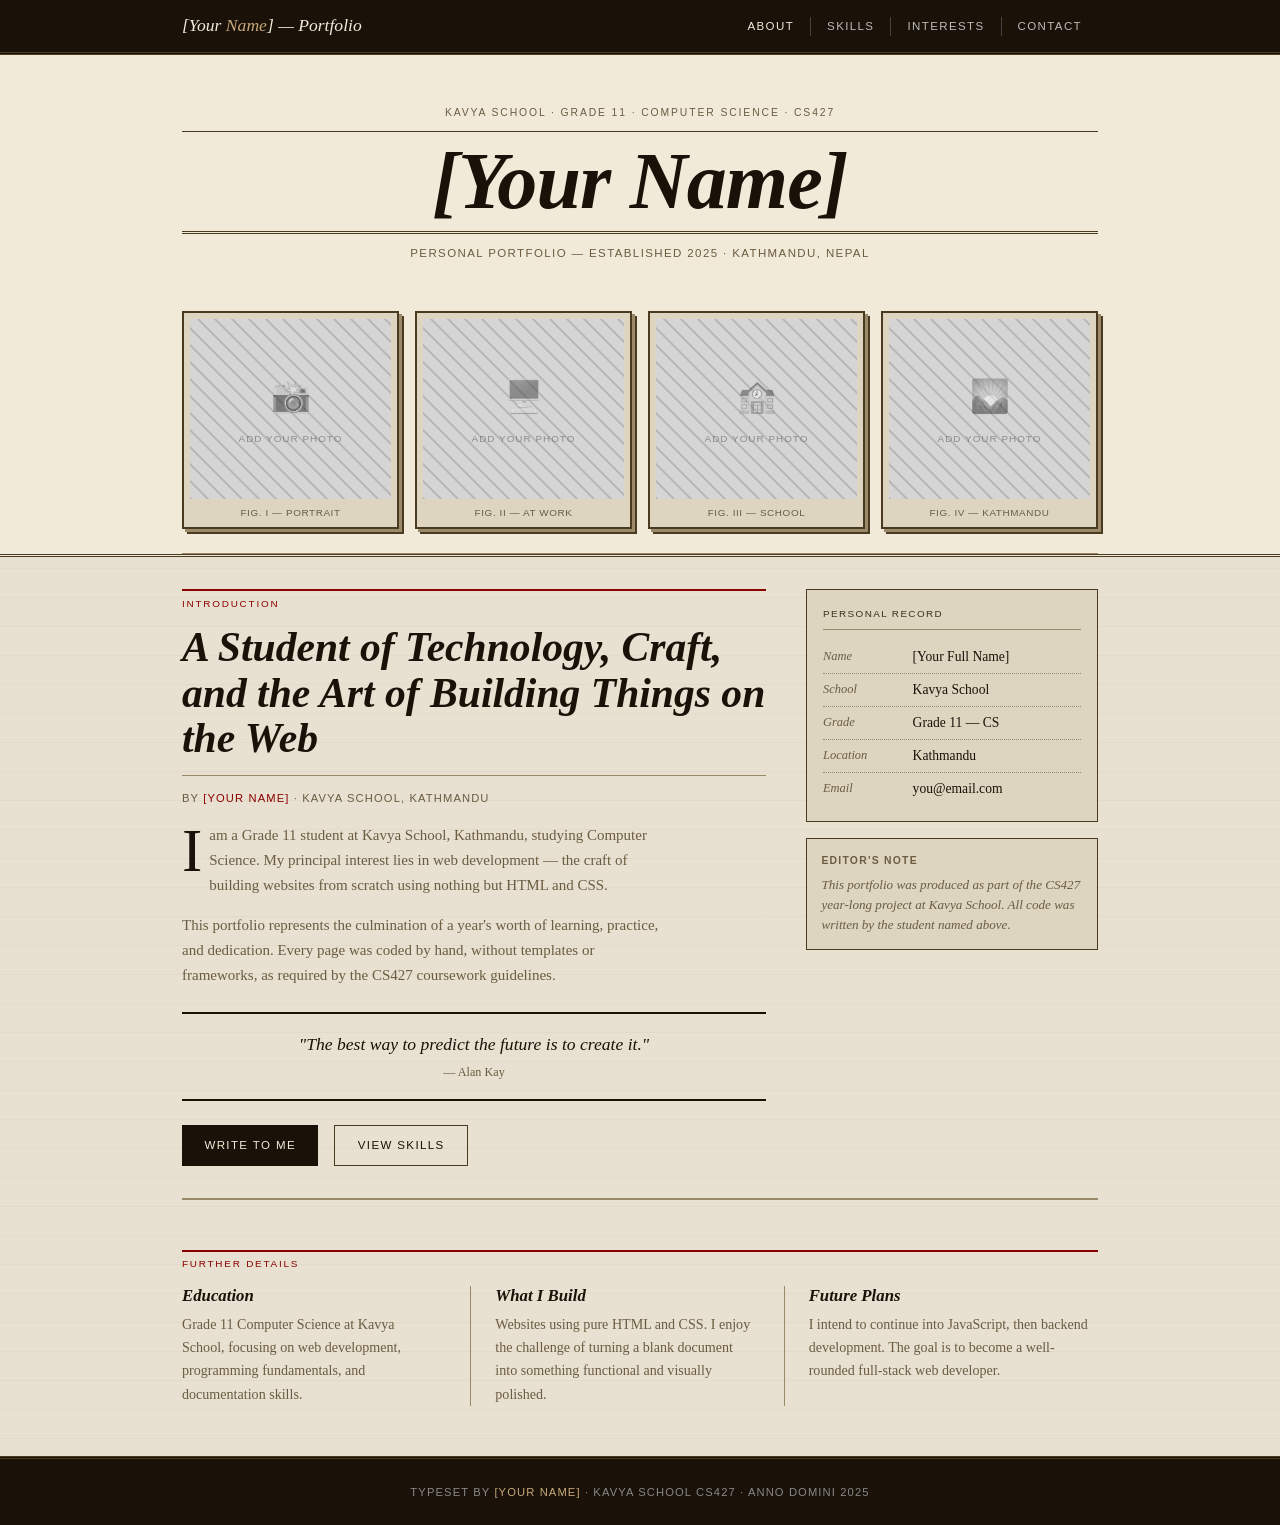
==== about.html @ 9f1b2555 "Add files via upload" ====
<!DOCTYPE html>
<html lang="en">
<head>
  <meta charset="UTF-8" />
  <meta name="viewport" content="width=device-width, initial-scale=1.0" />
  <title>About — [Your Name]</title>
  <link rel="stylesheet" href="css/style.css" />
  <style>
    /* Photo gallery row across the top */
    .photo-row {
      display: grid;
      grid-template-columns: repeat(4, 1fr);
      gap: 1rem;
      padding: 1.5rem 0;
      border-bottom: 1px solid var(--border);
      background: var(--paper);
    }

    .photo-frame-inner { height: 180px; }

    /* Two-column intro */
    .intro-grid {
      display: grid;
      grid-template-columns: 2fr 1fr;
      gap: 2.5rem;
      padding: 2rem 0;
      border-bottom: 1px solid var(--border);
    }

    .headline-big {
      font-size: clamp(1.6rem, 4vw, 2.6rem);
      font-style: italic;
      line-height: 1.1;
      margin-bottom: 0.8rem;
      border-bottom: 1px solid var(--border);
      padding-bottom: 0.8rem;
    }

    .byline {
      font-family: var(--font-sans);
      font-size: 0.7rem;
      letter-spacing: 0.1em;
      text-transform: uppercase;
      color: var(--ink-light);
      margin-bottom: 1rem;
    }

    .byline span { color: var(--red); }

    @media (max-width: 720px) {
      .photo-row { grid-template-columns: repeat(2, 1fr); }
      .intro-grid { grid-template-columns: 1fr; }
    }
  </style>
</head>
<body>
  <nav>
    <div class="nav-inner">
      <a href="about.html" class="nav-logo">[Your <span>Name</span>] — Portfolio</a>
      <ul class="nav-links">
        <li><a href="about.html" class="active">About</a></li>
        <li><a href="skills.html">Skills</a></li>
        <li><a href="interests.html">Interests</a></li>
        <li><a href="contact.html">Contact</a></li>
      </ul>
    </div>
  </nav>

  <div class="masthead-wrap">
    <div class="container">
      <div class="masthead">
        <div class="masthead-kicker">Kavya School · Grade 11 · Computer Science · CS427</div>
        <hr class="masthead-rule" />
        <h1>[Your Name]</h1>
        <hr class="masthead-rule double" />
        <div class="masthead-sub">Personal Portfolio — Established 2025 · Kathmandu, Nepal</div>
      </div>

      <!-- 4 image frames -->
      <div class="photo-row">
        <div class="photo-frame">
          <div class="photo-frame-inner">
            <span class="frame-icon">📸</span>
            <span class="frame-label">Add your photo</span>
          </div>
          <div class="photo-caption">Fig. I — Portrait</div>
        </div>
        <div class="photo-frame">
          <div class="photo-frame-inner">
            <span class="frame-icon">🖥️</span>
            <span class="frame-label">Add your photo</span>
          </div>
          <div class="photo-caption">Fig. II — At Work</div>
        </div>
        <div class="photo-frame">
          <div class="photo-frame-inner">
            <span class="frame-icon">🏫</span>
            <span class="frame-label">Add your photo</span>
          </div>
          <div class="photo-caption">Fig. III — School</div>
        </div>
        <div class="photo-frame">
          <div class="photo-frame-inner">
            <span class="frame-icon">🌄</span>
            <span class="frame-label">Add your photo</span>
          </div>
          <div class="photo-caption">Fig. IV — Kathmandu</div>
        </div>
      </div>
    </div>
  </div>

  <main>
    <div class="container">
      <div class="intro-grid">
        <div>
          <span class="section-label">Introduction</span>
          <h2 class="headline-big">A Student of Technology, Craft, and the Art of Building Things on the Web</h2>
          <div class="byline">By <span>[Your Name]</span> · Kavya School, Kathmandu</div>

          <p class="drop-cap" style="margin-bottom: 1rem;">
            I am a Grade 11 student at Kavya School, Kathmandu, studying Computer Science. My principal interest lies in web development — the craft of building websites from scratch using nothing but HTML and CSS.
          </p>
          <p style="margin-bottom: 1rem;">
            This portfolio represents the culmination of a year's worth of learning, practice, and dedication. Every page was coded by hand, without templates or frameworks, as required by the CS427 coursework guidelines.
          </p>

          <div class="pull-quote">
            <p>"The best way to predict the future is to create it."</p>
            <cite>— Alan Kay</cite>
          </div>

          <div class="flex gap-2 flex-wrap">
            <a href="contact.html" class="btn btn-primary">Write to Me</a>
            <a href="skills.html" class="btn btn-outline">View Skills</a>
          </div>
        </div>

        <div>
          <div class="infobox mb-2">
            <div class="infobox-title">Personal Record</div>
            <div class="info-row"><span class="info-lbl">Name</span><span>[Your Full Name]</span></div>
            <div class="info-row"><span class="info-lbl">School</span><span>Kavya School</span></div>
            <div class="info-row"><span class="info-lbl">Grade</span><span>Grade 11 — CS</span></div>
            <div class="info-row"><span class="info-lbl">Location</span><span>Kathmandu</span></div>
            <div class="info-row"><span class="info-lbl">Email</span><span>you@email.com</span></div>
          </div>

          <!-- Inline style sidebar notice -->
          <div style="border: 1px solid var(--border-strong); padding: 0.9rem; background: var(--paper-dark); font-size: 0.82rem; font-style: italic; line-height: 1.5; color: var(--ink-light);">
            <strong style="display: block; font-style: normal; font-family: var(--font-sans); font-size: 0.65rem; letter-spacing: 0.12em; text-transform: uppercase; margin-bottom: 0.4rem;">Editor's Note</strong>
            This portfolio was produced as part of the CS427 year-long project at Kavya School. All code was written by the student named above.
          </div>
        </div>
      </div>

      <section class="section">
        <span class="section-label">Further Details</span>
        <div class="col-3 col-divider">
          <div>
            <h3 style="font-style: italic; margin-bottom: 0.5rem;">Education</h3>
            <p style="font-size: 0.88rem;">Grade 11 Computer Science at Kavya School, focusing on web development, programming fundamentals, and documentation skills.</p>
          </div>
          <div>
            <h3 style="font-style: italic; margin-bottom: 0.5rem;">What I Build</h3>
            <p style="font-size: 0.88rem;">Websites using pure HTML and CSS. I enjoy the challenge of turning a blank document into something functional and visually polished.</p>
          </div>
          <div>
            <h3 style="font-style: italic; margin-bottom: 0.5rem;">Future Plans</h3>
            <p style="font-size: 0.88rem;">I intend to continue into JavaScript, then backend development. The goal is to become a well-rounded full-stack web developer.</p>
          </div>
        </div>
      </section>
    </div>
  </main>

  <footer>
    <div class="container">
      <p>Typeset by <span>[Your Name]</span> · Kavya School CS427 · Anno Domini 2025</p>
    </div>
  </footer>
</body>
</html>
---- css/style.css ----
/* =============================================
   PORTFOLIO V4 - OLD TIMEY B&W - EXTERNAL CSS
   ============================================= */

:root {
  --bg: #e8e0d0;
  --paper: #f2ead8;
  --paper-dark: #ddd5c0;
  --ink: #1a1208;
  --ink-mid: #3d3020;
  --ink-light: #6b5c42;
  --red: #8b0000;
  --border: #9a8a6a;
  --border-strong: #4a3a20;
  --font-display: 'Georgia', 'Times New Roman', serif;
  --font-body: 'Georgia', 'Times New Roman', serif;
  --font-sans: 'Arial Narrow', 'Arial', sans-serif;
  --font-mono: 'Courier New', monospace;
}

*, *::before, *::after { margin: 0; padding: 0; box-sizing: border-box; }
html { scroll-behavior: smooth; }

body {
  background-color: var(--bg);
  background-image:
    repeating-linear-gradient(
      0deg,
      transparent,
      transparent 28px,
      rgba(100,80,40,0.04) 28px,
      rgba(100,80,40,0.04) 29px
    );
  color: var(--ink);
  font-family: var(--font-body);
  font-size: 15px;
  line-height: 1.65;
}

h1, h2, h3, h4 {
  font-family: var(--font-display);
  line-height: 1.15;
  color: var(--ink);
}

h1 { font-size: clamp(1.8rem, 4vw, 3.2rem); }
h2 { font-size: clamp(1.2rem, 2.5vw, 1.8rem); }
h3 { font-size: 1.05rem; }

p { color: var(--ink-light); max-width: 65ch; }
a { color: var(--red); text-decoration: underline; }
a:hover { color: var(--ink); }

.container { max-width: 980px; margin: 0 auto; padding: 0 2rem; }
.section { padding: 50px 0; border-top: 1px solid var(--border); }

/* ---- NAV ---- */
nav {
  background: var(--ink);
  position: fixed;
  top: 0; left: 0; right: 0;
  z-index: 100;
  border-bottom: 3px double #4a3a20;
}

.nav-inner {
  max-width: 980px;
  margin: 0 auto;
  padding: 0 2rem;
  display: flex;
  align-items: center;
  justify-content: space-between;
  height: 52px;
}

.nav-logo {
  font-family: var(--font-display);
  font-size: 1.1rem;
  font-style: italic;
  color: var(--paper);
  text-decoration: none;
}

.nav-logo span { color: #c8a87a; }

.nav-links { display: flex; list-style: none; }
.nav-links li { border-left: 1px solid #444; }
.nav-links li:first-child { border-left: none; }
.nav-links a {
  display: block;
  padding: 0 1rem;
  color: #bbb;
  font-family: var(--font-sans);
  font-size: 0.72rem;
  letter-spacing: 0.12em;
  text-transform: uppercase;
  text-decoration: none;
}
.nav-links a:hover, .nav-links a.active { color: var(--paper); }

/* ---- MASTHEAD ---- */
.masthead-wrap {
  padding-top: 72px;
  background: var(--paper);
  border-bottom: 3px double var(--border-strong);
}

.masthead {
  text-align: center;
  padding: 2rem 0 1.5rem;
}

.masthead-rule { border: none; border-top: 1px solid var(--border-strong); margin: 0.6rem 0; }
.masthead-rule.double { border-top: 3px double var(--border-strong); }

.masthead-kicker {
  font-family: var(--font-sans);
  font-size: 0.65rem;
  letter-spacing: 0.18em;
  text-transform: uppercase;
  color: var(--ink-light);
  margin-bottom: 0.4rem;
}

.masthead h1 {
  font-size: clamp(2.4rem, 7vw, 5rem);
  font-style: italic;
  letter-spacing: -0.01em;
  line-height: 1;
}

.masthead-sub {
  font-family: var(--font-sans);
  font-size: 0.72rem;
  letter-spacing: 0.12em;
  text-transform: uppercase;
  color: var(--ink-light);
  margin-top: 0.5rem;
}

/* ---- PHOTO FRAMES ---- */
.photo-frame {
  background: var(--paper-dark);
  border: 2px solid var(--border-strong);
  padding: 6px;
  display: flex;
  align-items: center;
  justify-content: center;
  flex-direction: column;
  gap: 6px;
  box-shadow: 3px 3px 0 var(--border), 5px 5px 0 var(--border-strong);
}

.photo-frame-inner {
  width: 100%;
  background:
    repeating-linear-gradient(
      45deg,
      #c8b89a,
      #c8b89a 2px,
      #ddd5c0 2px,
      #ddd5c0 12px
    );
  display: flex;
  align-items: center;
  justify-content: center;
  flex-direction: column;
  gap: 0.5rem;
  color: var(--ink-light);
  filter: grayscale(100%);
}

.photo-frame-inner .frame-icon { font-size: 2rem; opacity: 0.5; }
.photo-frame-inner .frame-label {
  font-family: var(--font-sans);
  font-size: 0.62rem;
  letter-spacing: 0.1em;
  text-transform: uppercase;
  opacity: 0.6;
}

.photo-caption {
  font-family: var(--font-sans);
  font-size: 0.62rem;
  letter-spacing: 0.06em;
  text-transform: uppercase;
  color: var(--ink-light);
  text-align: center;
}

/* ---- LAYOUT COLUMNS ---- */
.col-2 { display: grid; grid-template-columns: 1fr 1fr; gap: 2rem; }
.col-3 { display: grid; grid-template-columns: 1fr 1fr 1fr; gap: 1.5rem; }
.col-layout { display: grid; grid-template-columns: 2fr 1fr; gap: 2.5rem; }
.col-layout-rev { display: grid; grid-template-columns: 1fr 2fr; gap: 2.5rem; }

.col-divider > *:not(:last-child) {
  border-right: 1px solid var(--border);
  padding-right: 2rem;
}

/* ---- SECTION LABELS ---- */
.section-label {
  font-family: var(--font-sans);
  font-size: 0.62rem;
  letter-spacing: 0.18em;
  text-transform: uppercase;
  color: var(--red);
  border-top: 2px solid var(--red);
  padding-top: 0.3rem;
  margin-bottom: 0.8rem;
  display: block;
}

.section-label-black {
  font-family: var(--font-sans);
  font-size: 0.62rem;
  letter-spacing: 0.18em;
  text-transform: uppercase;
  color: var(--ink);
  border-top: 2px solid var(--ink);
  padding-top: 0.3rem;
  margin-bottom: 0.8rem;
  display: block;
}

/* ---- INFOBOX ---- */
.infobox {
  background: var(--paper-dark);
  border: 1px solid var(--border-strong);
  padding: 1rem;
}

.infobox-title {
  font-family: var(--font-sans);
  font-size: 0.62rem;
  letter-spacing: 0.14em;
  text-transform: uppercase;
  border-bottom: 1px solid var(--border);
  padding-bottom: 0.4rem;
  margin-bottom: 0.7rem;
  color: var(--ink-mid);
}

.info-row { display: flex; gap: 0.6rem; padding: 0.3rem 0; border-bottom: 1px dotted var(--border); font-size: 0.85rem; }
.info-row:last-child { border-bottom: none; }
.info-lbl { color: var(--ink-light); min-width: 80px; font-size: 0.78rem; font-style: italic; }

/* ---- PROGRESS ---- */
.progress-wrap { margin-bottom: 1rem; }
.progress-label { display: flex; justify-content: space-between; font-size: 0.85rem; margin-bottom: 0.3rem; font-style: italic; }
.progress-bar { height: 5px; background: var(--paper-dark); border: 1px solid var(--border); }
.progress-fill { height: 100%; background: var(--ink); }

/* ---- PULL QUOTE ---- */
.pull-quote {
  border-top: 2px solid var(--ink);
  border-bottom: 2px solid var(--ink);
  padding: 1rem 0;
  text-align: center;
  margin: 1.5rem 0;
}

.pull-quote p {
  font-family: var(--font-display);
  font-size: 1.1rem;
  font-style: italic;
  color: var(--ink);
  max-width: none;
}

.pull-quote cite { font-size: 0.76rem; color: var(--ink-light); font-style: normal; }

/* ---- FORM ---- */
.form-group { margin-bottom: 1.1rem; }
.form-group label { display: block; font-family: var(--font-sans); font-size: 0.7rem; letter-spacing: 0.1em; text-transform: uppercase; color: var(--ink-light); margin-bottom: 0.4rem; }
.form-group input, .form-group textarea {
  width: 100%;
  background: var(--paper);
  border: 1px solid var(--border-strong);
  border-radius: 0;
  padding: 0.65rem 0.9rem;
  color: var(--ink);
  font-family: var(--font-body);
  font-size: 0.92rem;
  outline: none;
}
.form-group input:focus, .form-group textarea:focus { border-color: var(--ink); background: #fff; }
.form-group textarea { resize: vertical; min-height: 110px; }

.btn {
  display: inline-flex;
  align-items: center;
  gap: 0.4rem;
  padding: 0.6rem 1.4rem;
  font-family: var(--font-sans);
  font-size: 0.72rem;
  letter-spacing: 0.12em;
  text-transform: uppercase;
  cursor: pointer;
  border: none;
  text-decoration: none;
}

.btn-primary { background: var(--ink); color: var(--paper); }
.btn-primary:hover { background: var(--ink-mid); color: var(--paper); }
.btn-outline { background: transparent; color: var(--ink); border: 1px solid var(--border-strong); }
.btn-outline:hover { background: var(--paper-dark); }

/* ---- FOOTER ---- */
footer {
  background: var(--ink);
  padding: 1.5rem 0;
  text-align: center;
  border-top: 3px double var(--border-strong);
}
footer p { font-family: var(--font-sans); font-size: 0.7rem; letter-spacing: 0.1em; color: #888; max-width: none; text-transform: uppercase; }
footer span { color: #c8a87a; }

/* ---- UTILITY ---- */
.text-red { color: var(--red); }
.flex { display: flex; }
.flex-wrap { flex-wrap: wrap; }
.gap-1 { gap: 0.5rem; }
.gap-2 { gap: 1rem; }
.mt-2 { margin-top: 1rem; }
.mt-3 { margin-top: 1.5rem; }
.mb-2 { margin-bottom: 1rem; }

.drop-cap::first-letter {
  float: left;
  font-family: var(--font-display);
  font-size: 3.8rem;
  line-height: 0.75;
  padding-right: 7px;
  padding-top: 5px;
  color: var(--ink);
}

@media (max-width: 720px) {
  .col-2, .col-3, .col-layout, .col-layout-rev { grid-template-columns: 1fr; }
  .col-divider > *:not(:last-child) { border-right: none; padding-right: 0; border-bottom: 1px solid var(--border); padding-bottom: 1.5rem; }
}
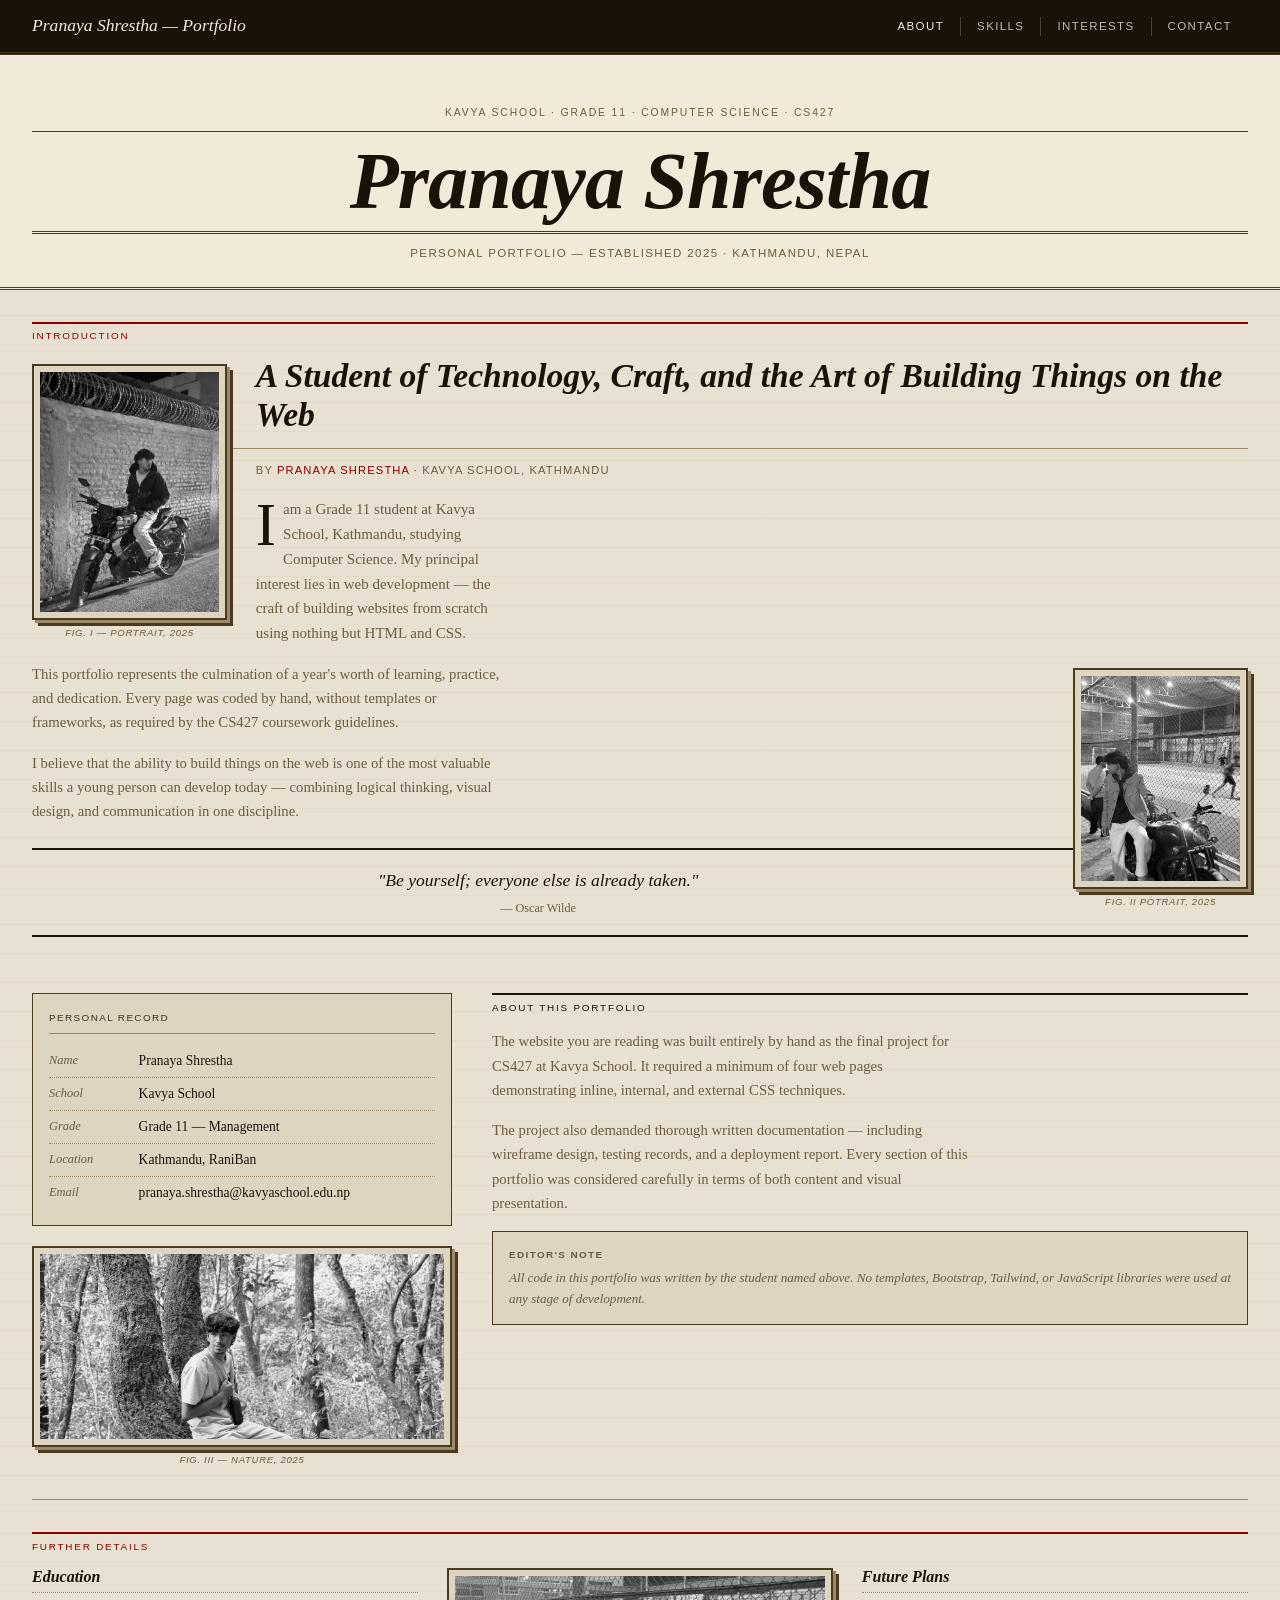
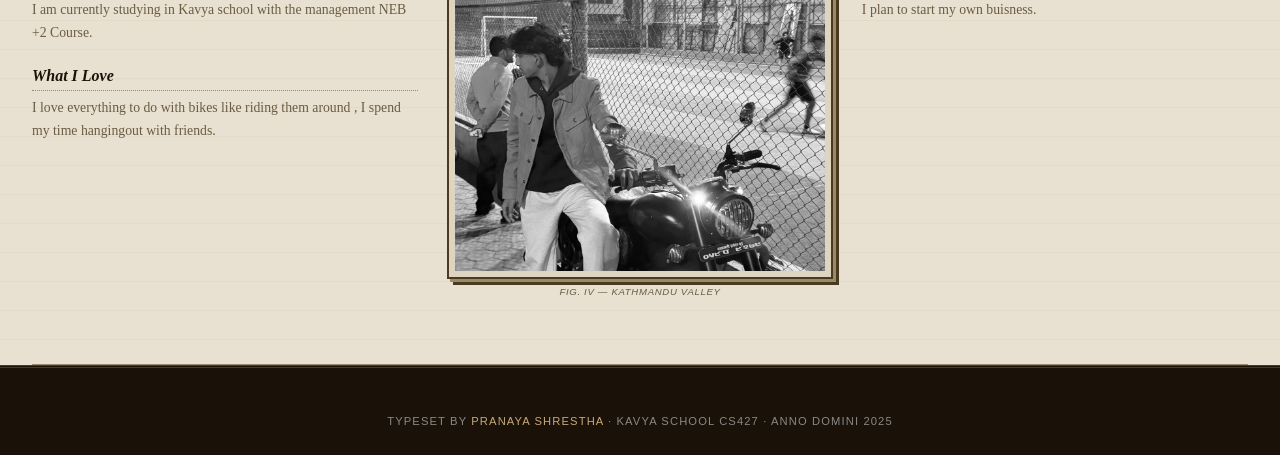
==== commit 365f8a91: "Add files via upload" ====
--- a/about.html
+++ b/about.html
@@ -3,34 +3,127 @@
 <head>
   <meta charset="UTF-8" />
   <meta name="viewport" content="width=device-width, initial-scale=1.0" />
-  <title>About — [Your Name]</title>
+  <title>Pranaya</title>
   <link rel="stylesheet" href="css/style.css" />
   <style>
-    /* Photo gallery row across the top */
-    .photo-row {
-      display: grid;
-      grid-template-columns: repeat(4, 1fr);
-      gap: 1rem;
-      padding: 1.5rem 0;
-      border-bottom: 1px solid var(--border);
+    /* ---- PHOTO FRAME COMPONENT ---- */
+    .photo-frame {
+      background: var(--paper-dark);
+      border: 2px solid var(--border-strong);
+      padding: 6px;
+      box-shadow: 3px 3px 0 var(--border), 6px 6px 0 var(--border-strong);
+      display: block;
+    }
+
+    .photo-frame-inner {
+      background:
+        repeating-linear-gradient(
+          45deg,
+          #c8b89a,
+          #c8b89a 2px,
+          #ddd5c0 2px,
+          #ddd5c0 10px
+        );
+      display: flex;
+      align-items: center;
+      justify-content: center;
+      flex-direction: column;
+      gap: 0.5rem;
+      color: var(--ink-light);
+      filter: grayscale(100%);
+    }
+
+    .frame-icon { font-size: 1.8rem; opacity: 0.45; }
+    .frame-hint {
+      font-family: var(--font-sans);
+      font-size: 0.56rem;
+      letter-spacing: 0.1em;
+      text-transform: uppercase;
+      opacity: 0.55;
+      text-align: center;
+      padding: 0 0.5rem;
+    }
+
+    .photo-caption {
+      font-family: var(--font-sans);
+      font-size: 0.6rem;
+      letter-spacing: 0.07em;
+      text-transform: uppercase;
+      color: var(--ink-light);
+      text-align: center;
+      margin-top: 5px;
+      font-style: italic;
+    }
+
+    /* ---- MASTHEAD ---- */
+    .masthead-wrap {
+      padding-top: 72px;
       background: var(--paper);
-    }
-
-    .photo-frame-inner { height: 180px; }
-
-    /* Two-column intro */
-    .intro-grid {
-      display: grid;
-      grid-template-columns: 2fr 1fr;
-      gap: 2.5rem;
+      border-bottom: 3px double var(--border-strong);
+    }
+
+    .masthead {
+      text-align: center;
+      padding: 2rem 0 1.5rem;
+    }
+
+    .masthead-rule { border: none; border-top: 1px solid var(--border-strong); margin: 0.6rem 0; }
+    .masthead-rule.double { border-top: 3px double var(--border-strong); }
+
+    .masthead-kicker {
+      font-family: var(--font-sans);
+      font-size: 0.65rem;
+      letter-spacing: 0.18em;
+      text-transform: uppercase;
+      color: var(--ink-light);
+      margin-bottom: 0.4rem;
+    }
+
+    .masthead h1 {
+      font-size: clamp(2.4rem, 7vw, 5rem);
+      font-style: italic;
+      letter-spacing: -0.01em;
+      line-height: 1;
+    }
+
+    .masthead-sub {
+      font-family: var(--font-sans);
+      font-size: 0.72rem;
+      letter-spacing: 0.12em;
+      text-transform: uppercase;
+      color: var(--ink-light);
+      margin-top: 0.5rem;
+    }
+
+    /* ---- SECTION 1: Photo 1 floated LEFT beside intro text ---- */
+    .intro-section {
       padding: 2rem 0;
       border-bottom: 1px solid var(--border);
     }
 
+    .float-left {
+      float: left;
+      margin: 0.4rem 1.8rem 1rem 0;
+      width: 195px;
+    }
+
+    .float-left .photo-frame-inner { height: 240px; }
+
+    /* Photo 2 floated RIGHT mid-paragraph */
+    .float-right {
+      float: right;
+      margin: 0.4rem 0 1rem 1.8rem;
+      width: 175px;
+    }
+
+    .float-right .photo-frame-inner { height: 205px; }
+
+    .clearfix::after { content: ''; display: table; clear: both; }
+
     .headline-big {
-      font-size: clamp(1.6rem, 4vw, 2.6rem);
+      font-size: clamp(1.4rem, 3.5vw, 2.1rem);
       font-style: italic;
-      line-height: 1.1;
+      line-height: 1.15;
       margin-bottom: 0.8rem;
       border-bottom: 1px solid var(--border);
       padding-bottom: 0.8rem;
@@ -42,21 +135,64 @@
       letter-spacing: 0.1em;
       text-transform: uppercase;
       color: var(--ink-light);
-      margin-bottom: 1rem;
+      margin-bottom: 1.1rem;
     }
 
     .byline span { color: var(--red); }
 
+    /* ---- SECTION 2: infobox left + editorial text right, Photo 3 below infobox ---- */
+    .details-section {
+      padding: 2rem 0;
+      border-bottom: 1px solid var(--border);
+    }
+
+    .details-grid {
+      display: grid;
+      grid-template-columns: 1fr 1.8fr;
+      gap: 2.5rem;
+      align-items: start;
+    }
+
+    .sidebar-photo { margin-top: 1.2rem; }
+    .sidebar-photo .photo-frame-inner { height: 185px; }
+
+    /* ---- SECTION 3: three columns, Photo 4 in centre ---- */
+    .facts-section { padding: 2rem 0; }
+
+    .facts-grid {
+      display: grid;
+      grid-template-columns: 1fr 1fr 1fr;
+      gap: 1.8rem;
+      align-items: start;
+    }
+
+    .photo-col { text-align: center; }
+    .photo-col .photo-frame-inner { height: 295px; }
+
+    .fact-block h3 {
+      font-style: italic;
+      font-size: 1rem;
+      margin-bottom: 0.4rem;
+      border-bottom: 1px dotted var(--border);
+      padding-bottom: 0.3rem;
+    }
+
+    .fact-block p { font-size: 0.86rem; }
+    .fact-block + .fact-block { margin-top: 1.4rem; }
+
     @media (max-width: 720px) {
-      .photo-row { grid-template-columns: repeat(2, 1fr); }
-      .intro-grid { grid-template-columns: 1fr; }
+      .float-left, .float-right { float: none; width: 100%; margin: 0 0 1.2rem 0; }
+      .details-grid { grid-template-columns: 1fr; }
+      .facts-grid { grid-template-columns: 1fr; }
+      .photo-col { display: none; }
     }
   </style>
 </head>
 <body>
+
   <nav>
     <div class="nav-inner">
-      <a href="about.html" class="nav-logo">[Your <span>Name</span>] — Portfolio</a>
+      <a href="about.html" class="nav-logo">Pranaya Shrestha — Portfolio</a>
       <ul class="nav-links">
         <li><a href="about.html" class="active">About</a></li>
         <li><a href="skills.html">Skills</a></li>
@@ -71,113 +207,149 @@
       <div class="masthead">
         <div class="masthead-kicker">Kavya School · Grade 11 · Computer Science · CS427</div>
         <hr class="masthead-rule" />
-        <h1>[Your Name]</h1>
+        <h1>Pranaya Shrestha </h1>
         <hr class="masthead-rule double" />
         <div class="masthead-sub">Personal Portfolio — Established 2025 · Kathmandu, Nepal</div>
       </div>
-
-      <!-- 4 image frames -->
-      <div class="photo-row">
-        <div class="photo-frame">
-          <div class="photo-frame-inner">
-            <span class="frame-icon">📸</span>
-            <span class="frame-label">Add your photo</span>
-          </div>
-          <div class="photo-caption">Fig. I — Portrait</div>
-        </div>
-        <div class="photo-frame">
-          <div class="photo-frame-inner">
-            <span class="frame-icon">🖥️</span>
-            <span class="frame-label">Add your photo</span>
-          </div>
-          <div class="photo-caption">Fig. II — At Work</div>
-        </div>
-        <div class="photo-frame">
-          <div class="photo-frame-inner">
-            <span class="frame-icon">🏫</span>
-            <span class="frame-label">Add your photo</span>
-          </div>
-          <div class="photo-caption">Fig. III — School</div>
-        </div>
-        <div class="photo-frame">
-          <div class="photo-frame-inner">
-            <span class="frame-icon">🌄</span>
-            <span class="frame-label">Add your photo</span>
-          </div>
-          <div class="photo-caption">Fig. IV — Kathmandu</div>
-        </div>
-      </div>
     </div>
   </div>
 
   <main>
     <div class="container">
-      <div class="intro-grid">
-        <div>
-          <span class="section-label">Introduction</span>
-          <h2 class="headline-big">A Student of Technology, Craft, and the Art of Building Things on the Web</h2>
-          <div class="byline">By <span>[Your Name]</span> · Kavya School, Kathmandu</div>
-
-          <p class="drop-cap" style="margin-bottom: 1rem;">
-            I am a Grade 11 student at Kavya School, Kathmandu, studying Computer Science. My principal interest lies in web development — the craft of building websites from scratch using nothing but HTML and CSS.
-          </p>
-          <p style="margin-bottom: 1rem;">
-            This portfolio represents the culmination of a year's worth of learning, practice, and dedication. Every page was coded by hand, without templates or frameworks, as required by the CS427 coursework guidelines.
-          </p>
-
-          <div class="pull-quote">
-            <p>"The best way to predict the future is to create it."</p>
-            <cite>— Alan Kay</cite>
-          </div>
-
-          <div class="flex gap-2 flex-wrap">
-            <a href="contact.html" class="btn btn-primary">Write to Me</a>
-            <a href="skills.html" class="btn btn-outline">View Skills</a>
-          </div>
-        </div>
-
-        <div>
-          <div class="infobox mb-2">
-            <div class="infobox-title">Personal Record</div>
-            <div class="info-row"><span class="info-lbl">Name</span><span>[Your Full Name]</span></div>
-            <div class="info-row"><span class="info-lbl">School</span><span>Kavya School</span></div>
-            <div class="info-row"><span class="info-lbl">Grade</span><span>Grade 11 — CS</span></div>
-            <div class="info-row"><span class="info-lbl">Location</span><span>Kathmandu</span></div>
-            <div class="info-row"><span class="info-lbl">Email</span><span>you@email.com</span></div>
-          </div>
-
-          <!-- Inline style sidebar notice -->
-          <div style="border: 1px solid var(--border-strong); padding: 0.9rem; background: var(--paper-dark); font-size: 0.82rem; font-style: italic; line-height: 1.5; color: var(--ink-light);">
-            <strong style="display: block; font-style: normal; font-family: var(--font-sans); font-size: 0.65rem; letter-spacing: 0.12em; text-transform: uppercase; margin-bottom: 0.4rem;">Editor's Note</strong>
-            This portfolio was produced as part of the CS427 year-long project at Kavya School. All code was written by the student named above.
-          </div>
+
+      <!-- ===== SECTION 1 ===== -->
+      <!-- Photo 1 floated LEFT · Photo 2 floated RIGHT mid-paragraph -->
+      <div class="intro-section clearfix">
+        <span class="section-label">Introduction</span>
+
+        <!-- PHOTO 1 — floated left, sits beside headline + opening text -->
+        <div class="float-left">
+          <div class="photo-frame">
+            <div class="photo-frame-inner">
+              <img src="css/pic.jpg">
+            </div>
+          </div>
+          <div class="photo-caption">Fig. I — Portrait, 2025</div>
+        </div>
+
+        <h2 class="headline-big">A Student of Technology, Craft, and the Art of Building Things on the Web</h2>
+        <div class="byline">By <span>Pranaya Shrestha</span> · Kavya School, Kathmandu</div>
+
+        <p class="drop-cap" style="margin-bottom: 1rem;">
+          I am a Grade 11 student at Kavya School, Kathmandu, studying Computer Science. My principal interest lies in web development — the craft of building websites from scratch using nothing but HTML and CSS.
+        </p>
+
+        <!-- PHOTO 2 — floated right, mid-paragraph -->
+        <div class="float-right">
+          <div class="photo-frame">
+            <div class="photo-frame-inner">
+              <img src="css/pic4.jpg">
+            </div>
+          </div>
+          <div class="photo-caption">Fig. II POTRAIT, 2025 </div>
+        </div>
+
+        <p style="margin-bottom: 1rem; font-size: 0.92rem;">
+          This portfolio represents the culmination of a year's worth of learning, practice, and dedication. Every page was coded by hand, without templates or frameworks, as required by the CS427 coursework guidelines.
+        </p>
+        <p style="margin-bottom: 1.5rem; font-size: 0.92rem;">
+          I believe that the ability to build things on the web is one of the most valuable skills a young person can develop today — combining logical thinking, visual design, and communication in one discipline.
+        </p>
+
+        <div class="pull-quote">
+          <p>"Be yourself; everyone else is already taken."</p>
+          <cite>― Oscar Wilde</cite>
+        </div>
+
+      <!-- ===== SECTION 2 ===== -->
+      <!-- Photo 3 tucked below the infobox in the left sidebar -->
+      <div class="details-section">
+        <div class="details-grid">
+
+          <div>
+            <div class="infobox">
+              <div class="infobox-title">Personal Record</div>
+              <div class="info-row"><span class="info-lbl">Name</span><span>Pranaya Shrestha</span></div>
+              <div class="info-row"><span class="info-lbl">School</span><span>Kavya School</span></div>
+              <div class="info-row"><span class="info-lbl">Grade</span><span>Grade 11 — Management</span></div>
+              <div class="info-row"><span class="info-lbl">Location</span><span>Kathmandu, RaniBan</span></div>
+              <div class="info-row"><span class="info-lbl">Email</span><span>pranaya.shrestha@kavyaschool.edu.np</span></div>
+            </div>
+
+            <!-- PHOTO 3 — below the info table in the sidebar -->
+            <div class="sidebar-photo">
+              <div class="photo-frame">
+                <div class="photo-frame-inner">
+                  <img src="css/pic3.jpg" style="object-position: 50% 65%; ">
+                </div>
+              </div>
+              <div class="photo-caption">Fig. III — NATURE, 2025</div>
+            </div>
+          </div>
+
+          <div>
+            <span class="section-label-black">About This Portfolio</span>
+            <p style="margin-bottom: 1rem; font-size: 0.92rem;">
+              The website you are reading was built entirely by hand as the final project for CS427 at Kavya School. It required a minimum of four web pages demonstrating inline, internal, and external CSS techniques.
+            </p>
+            <p style="margin-bottom: 1rem; font-size: 0.92rem;">
+              The project also demanded thorough written documentation — including wireframe design, testing records, and a deployment report. Every section of this portfolio was considered carefully in terms of both content and visual presentation.
+            </p>
+            <!-- Inline style editorial note -->
+            <div style="border: 1px solid var(--border-strong); padding: 0.9rem 1rem; background: var(--paper-dark); font-size: 0.82rem; font-style: italic; color: var(--ink-light); line-height: 1.6;">
+              <strong style="display: block; font-style: normal; font-family: var(--font-sans); font-size: 0.62rem; letter-spacing: 0.14em; text-transform: uppercase; margin-bottom: 0.3rem;">Editor's Note</strong>
+              All code in this portfolio was written by the student named above. No templates, Bootstrap, Tailwind, or JavaScript libraries were used at any stage of development.
+            </div>
+          </div>
+
         </div>
       </div>
 
-      <section class="section">
+      <!-- ===== SECTION 3 ===== -->
+      <!-- Photo 4 occupies the centre column between two text columns -->
+      <div class="facts-section">
         <span class="section-label">Further Details</span>
-        <div class="col-3 col-divider">
+        <div class="facts-grid">
+
           <div>
-            <h3 style="font-style: italic; margin-bottom: 0.5rem;">Education</h3>
-            <p style="font-size: 0.88rem;">Grade 11 Computer Science at Kavya School, focusing on web development, programming fundamentals, and documentation skills.</p>
-          </div>
+            <div class="fact-block">
+              <h3>Education</h3>
+              <p>I am currently studying in Kavya school with the management NEB +2 Course. </p>
+            </div>
+            <div class="fact-block">
+              <h3>What I Love</h3>
+              <p>I love everything to do with bikes like riding them around , I spend my time hangingout with friends.</p>
+            </div>
+          </div>
+
+          <!-- PHOTO 4 — centred in the middle column -->
+          <div class="photo-col">
+            <div class="photo-frame">
+              <div class="photo-frame-inner">
+                <img src="css/pic4.jpg" style="object-position: 50% 60%;">
+              </div>
+            </div>
+            <div class="photo-caption">Fig. IV — Kathmandu Valley</div>
+          </div>
+
           <div>
-            <h3 style="font-style: italic; margin-bottom: 0.5rem;">What I Build</h3>
-            <p style="font-size: 0.88rem;">Websites using pure HTML and CSS. I enjoy the challenge of turning a blank document into something functional and visually polished.</p>
-          </div>
-          <div>
-            <h3 style="font-style: italic; margin-bottom: 0.5rem;">Future Plans</h3>
-            <p style="font-size: 0.88rem;">I intend to continue into JavaScript, then backend development. The goal is to become a well-rounded full-stack web developer.</p>
-          </div>
-        </div>
-      </section>
+            <div class="fact-block">
+              <h3>Future Plans</h3>
+              <p>I plan to start my own buisness.</p>
+            </div>
+          </div>
+
+        </div>
+      </div>
+
     </div>
   </main>
 
   <footer>
-    <div class="container">
-      <p>Typeset by <span>[Your Name]</span> · Kavya School CS427 · Anno Domini 2025</p>
+    <div class="container" style="padding-top: 20px;">
+      <p>Typeset by <span>Pranaya Shrestha</span> · Kavya School CS427 · Anno Domini 2025</p>
     </div>
   </footer>
+
 </body>
 </html>
--- a/css/style.css
+++ b/css/style.css
@@ -51,7 +51,7 @@
 a { color: var(--red); text-decoration: underline; }
 a:hover { color: var(--ink); }
 
-.container { max-width: 980px; margin: 0 auto; padding: 0 2rem; }
+.container { max-width: 1680px; margin: 0 auto; padding: 0 2rem; }
 .section { padding: 50px 0; border-top: 1px solid var(--border); }
 
 /* ---- NAV ---- */
@@ -64,7 +64,7 @@
 }
 
 .nav-inner {
-  max-width: 980px;
+  max-width: 1680px;
   margin: 0 auto;
   padding: 0 2rem;
   display: flex;
@@ -100,7 +100,7 @@
 
 /* ---- MASTHEAD ---- */
 .masthead-wrap {
-  padding-top: 72px;
+  padding-top: 42px;
   background: var(--paper);
   border-bottom: 3px double var(--border-strong);
 }
@@ -170,6 +170,12 @@
   filter: grayscale(100%);
 }
 
+img {
+  width: 100%;
+  height: 100%;
+  object-fit: cover; 
+}
+
 .photo-frame-inner .frame-icon { font-size: 2rem; opacity: 0.5; }
 .photo-frame-inner .frame-label {
   font-family: var(--font-sans);
